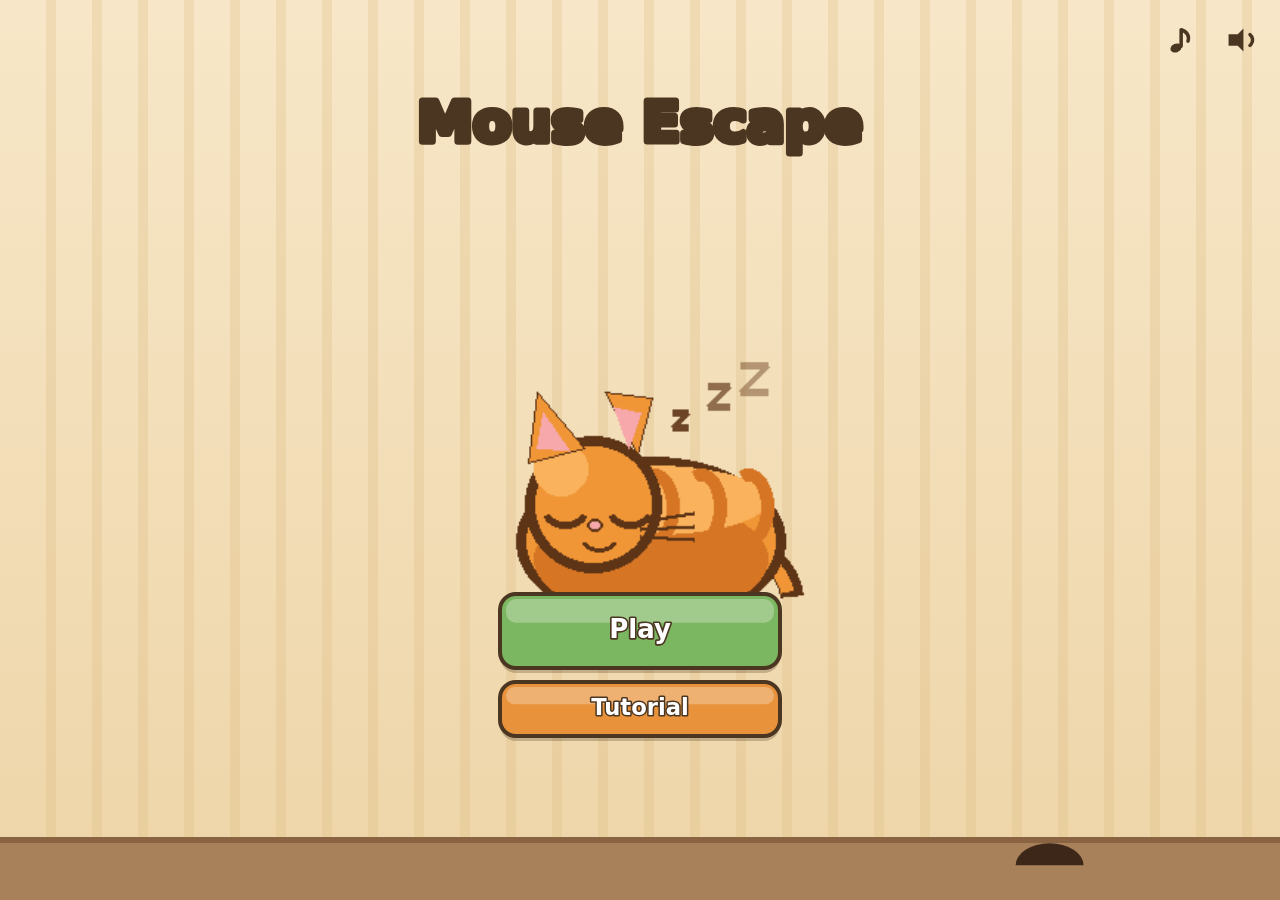
==== index.html @ a017e443 "Add files via upload" ====
<!DOCTYPE html>
<html lang="ru"><head><meta charset="utf-8"><meta name="viewport" content="width=device-width, initial-scale=1, maximum-scale=1, user-scalable=no, viewport-fit=cover"><meta name="theme-color" content="#f5e6cf"><title>Мышкин побег — Telegram</title><link rel="stylesheet" href="style.css"><script src="https://telegram.org/js/telegram-web-app.js"></script></head><body><canvas id="game"></canvas><script src="js/sim.js"></script><script src="js/levels.js"></script><script src="js/ads.js"></script><script src="js/audio.js"></script><script src="js/game.js"></script></body></html>
---- style.css ----
html, body { margin:0; padding:0; width:100%; height:100%; overflow:hidden; background:#f5e6cf; overscroll-behavior:none; position:fixed; inset:0; touch-action:none; }
body { padding:env(safe-area-inset-top) env(safe-area-inset-right) env(safe-area-inset-bottom) env(safe-area-inset-left); box-sizing:border-box; }
#game { display:block; width:100%; height:100%; touch-action:none; -webkit-user-select:none; user-select:none; -webkit-tap-highlight-color:transparent; }
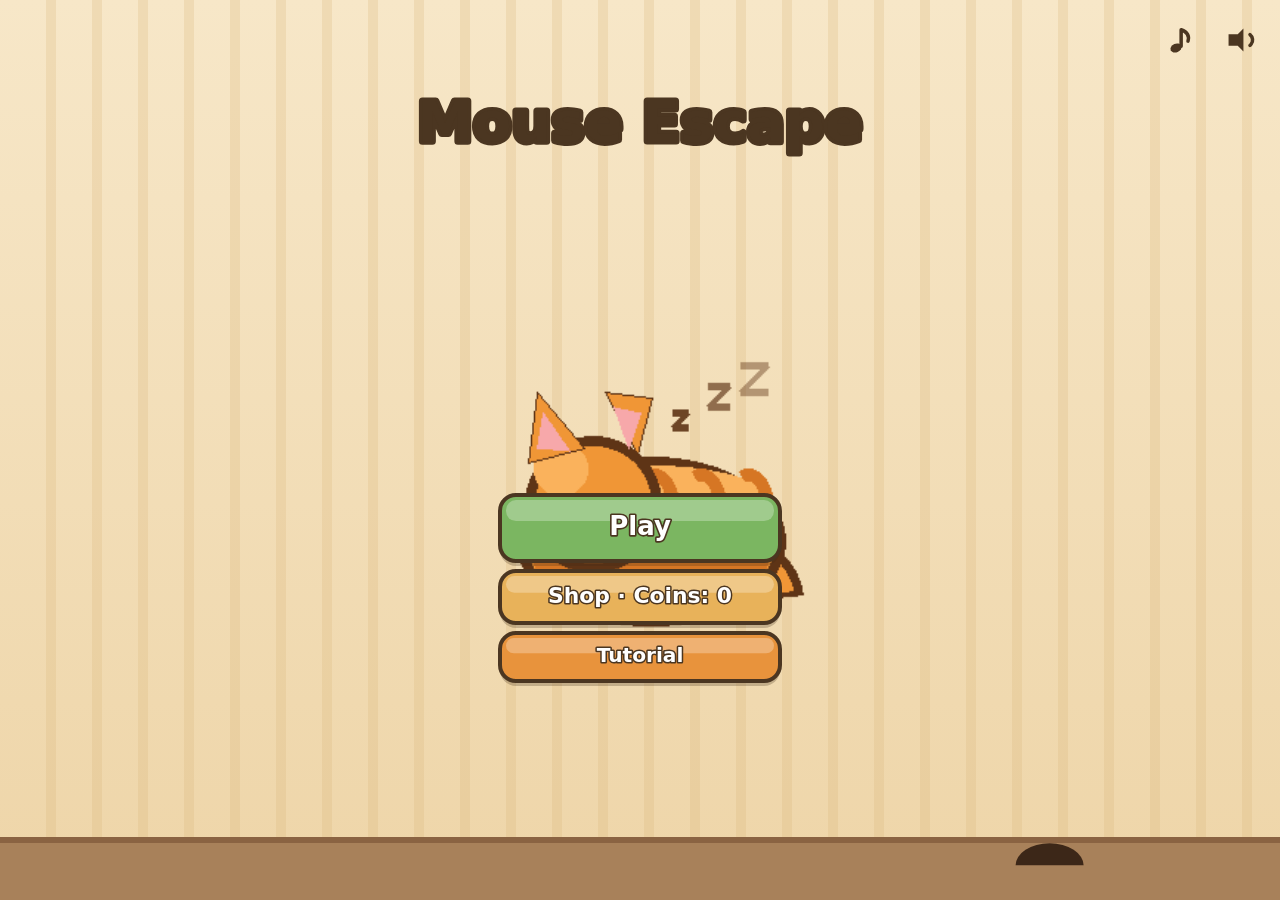
==== commit a8b55483: "Add files via upload" ====
--- a/index.html
+++ b/index.html
@@ -1,2 +1,2 @@
 <!DOCTYPE html>
-<html lang="ru"><head><meta charset="utf-8"><meta name="viewport" content="width=device-width, initial-scale=1, maximum-scale=1, user-scalable=no, viewport-fit=cover"><meta name="theme-color" content="#f5e6cf"><title>Мышкин побег — Telegram</title><link rel="stylesheet" href="style.css"><script src="https://telegram.org/js/telegram-web-app.js"></script></head><body><canvas id="game"></canvas><script src="js/sim.js"></script><script src="js/levels.js"></script><script src="js/ads.js"></script><script src="js/audio.js"></script><script src="js/game.js"></script></body></html>+<html lang="ru"><head><meta charset="utf-8"><meta name="viewport" content="width=device-width, initial-scale=1, maximum-scale=1, user-scalable=no, viewport-fit=cover"><meta name="theme-color" content="#f5e6cf"><title>Мышкин побег V6 — Adventure Edition</title><link rel="stylesheet" href="style.css"><script src="https://telegram.org/js/telegram-web-app.js"></script></head><body><canvas id="game"></canvas><script src="js/sim.js"></script><script src="js/levels.js"></script><script src="js/ads.js"></script><script src="js/audio.js"></script><script src="js/game.js"></script></body></html>
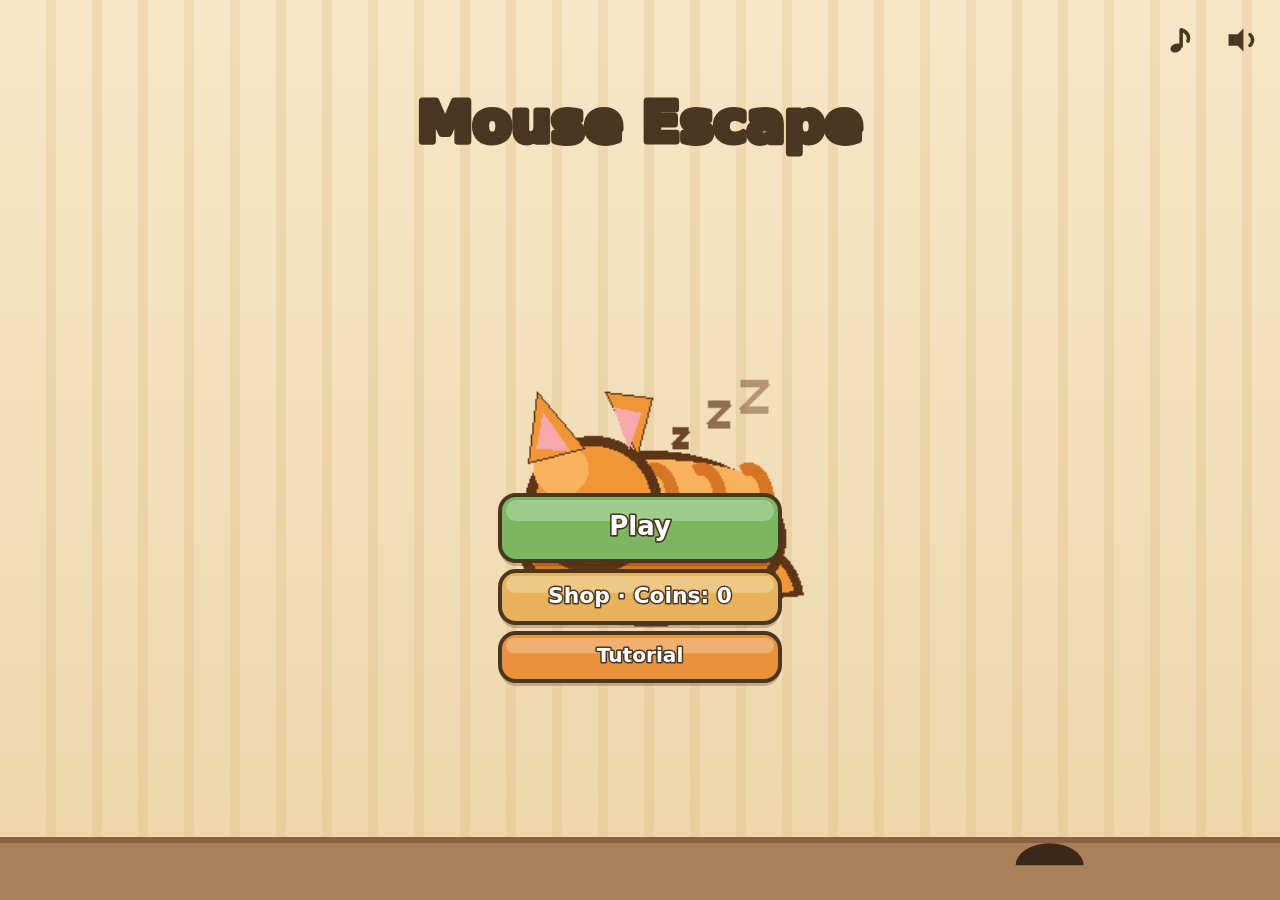
==== commit 4acc9010: "Add files via upload" ====
--- a/index.html
+++ b/index.html
@@ -1,2 +1,21 @@
 <!DOCTYPE html>
-<html lang="ru"><head><meta charset="utf-8"><meta name="viewport" content="width=device-width, initial-scale=1, maximum-scale=1, user-scalable=no, viewport-fit=cover"><meta name="theme-color" content="#f5e6cf"><title>Мышкин побег V6 — Adventure Edition</title><link rel="stylesheet" href="style.css"><script src="https://telegram.org/js/telegram-web-app.js"></script></head><body><canvas id="game"></canvas><script src="js/sim.js"></script><script src="js/levels.js"></script><script src="js/ads.js"></script><script src="js/audio.js"></script><script src="js/game.js"></script></body></html>+<html lang="ru">
+<head>
+  <meta charset="utf-8">
+  <meta name="viewport" content="width=device-width, initial-scale=1, maximum-scale=1, user-scalable=no, viewport-fit=cover">
+  <meta name="theme-color" content="#f5e6cf">
+  <meta name="app-version" content="6.1.1">
+  <title>Мышкин побег V6.1 — Adventure Edition</title>
+  <link rel="stylesheet" href="style.css?v=6.1.1">
+  <script src="https://telegram.org/js/telegram-web-app.js"></script>
+</head>
+<body>
+  <canvas id="game"></canvas>
+  <script src="js/sim.js?v=6.1.1"></script>
+  <script src="js/levels.js?v=6.1.1"></script>
+  <script src="js/ads.js?v=6.1.1"></script>
+  <script src="js/audio.js?v=6.1.1"></script>
+  <script src="js/game.js?v=6.1.1"></script>
+  <script src="js/update.js?v=6.1.1"></script>
+</body>
+</html>
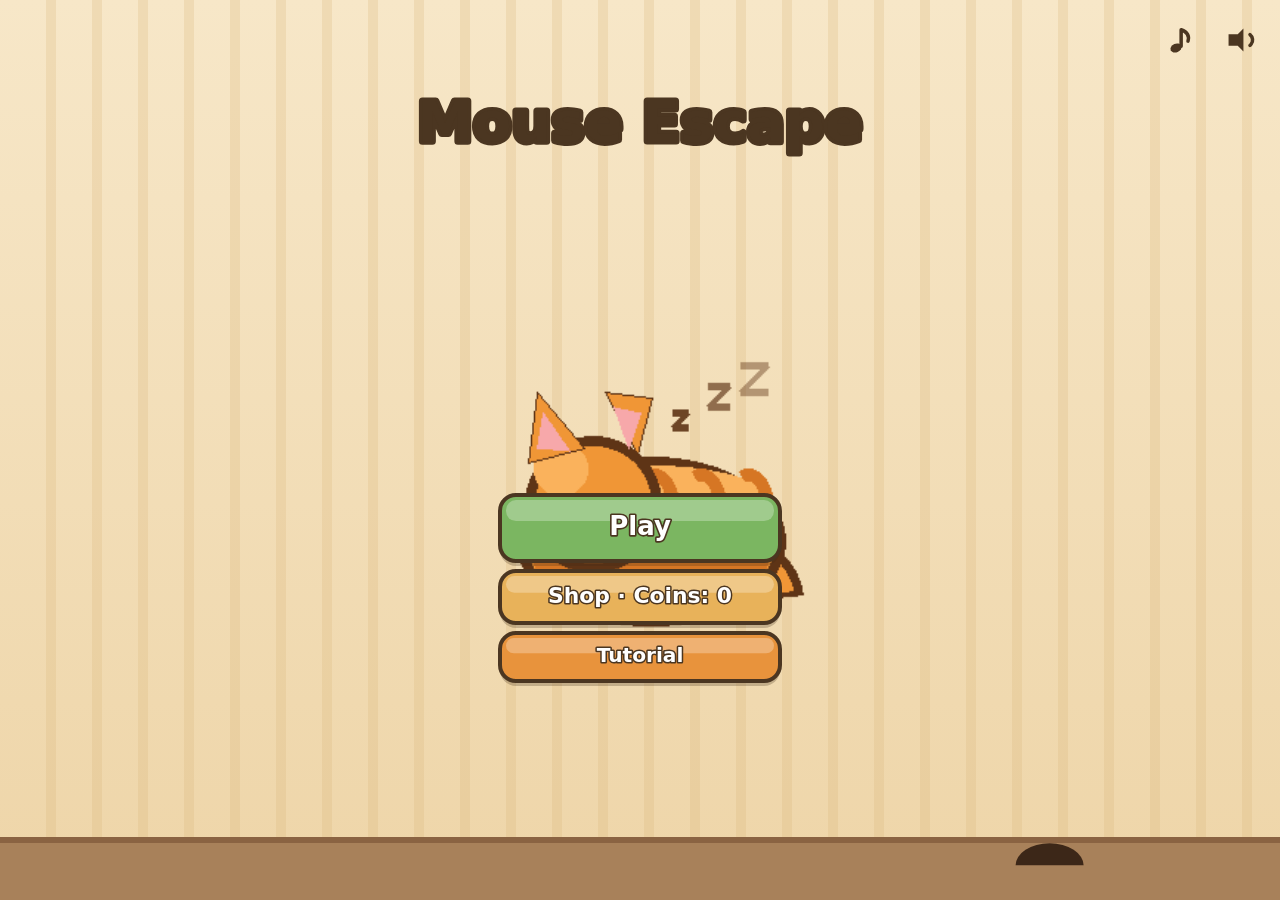
==== commit bf140aca: "Add files via upload" ====
--- a/index.html
+++ b/index.html
@@ -4,18 +4,18 @@
   <meta charset="utf-8">
   <meta name="viewport" content="width=device-width, initial-scale=1, maximum-scale=1, user-scalable=no, viewport-fit=cover">
   <meta name="theme-color" content="#f5e6cf">
-  <meta name="app-version" content="6.1.1">
+  <meta name="app-version" content="6.1.2">
   <title>Мышкин побег V6.1 — Adventure Edition</title>
-  <link rel="stylesheet" href="style.css?v=6.1.1">
+  <link rel="stylesheet" href="style.css?v=6.1.2">
   <script src="https://telegram.org/js/telegram-web-app.js"></script>
 </head>
 <body>
   <canvas id="game"></canvas>
-  <script src="js/sim.js?v=6.1.1"></script>
-  <script src="js/levels.js?v=6.1.1"></script>
-  <script src="js/ads.js?v=6.1.1"></script>
-  <script src="js/audio.js?v=6.1.1"></script>
-  <script src="js/game.js?v=6.1.1"></script>
-  <script src="js/update.js?v=6.1.1"></script>
+  <script src="js/sim.js?v=6.1.2"></script>
+  <script src="js/levels.js?v=6.1.2"></script>
+  <script src="js/ads.js?v=6.1.2"></script>
+  <script src="js/audio.js?v=6.1.2"></script>
+  <script src="js/game.js?v=6.1.2"></script>
+  <script src="js/update.js?v=6.1.2"></script>
 </body>
 </html>
